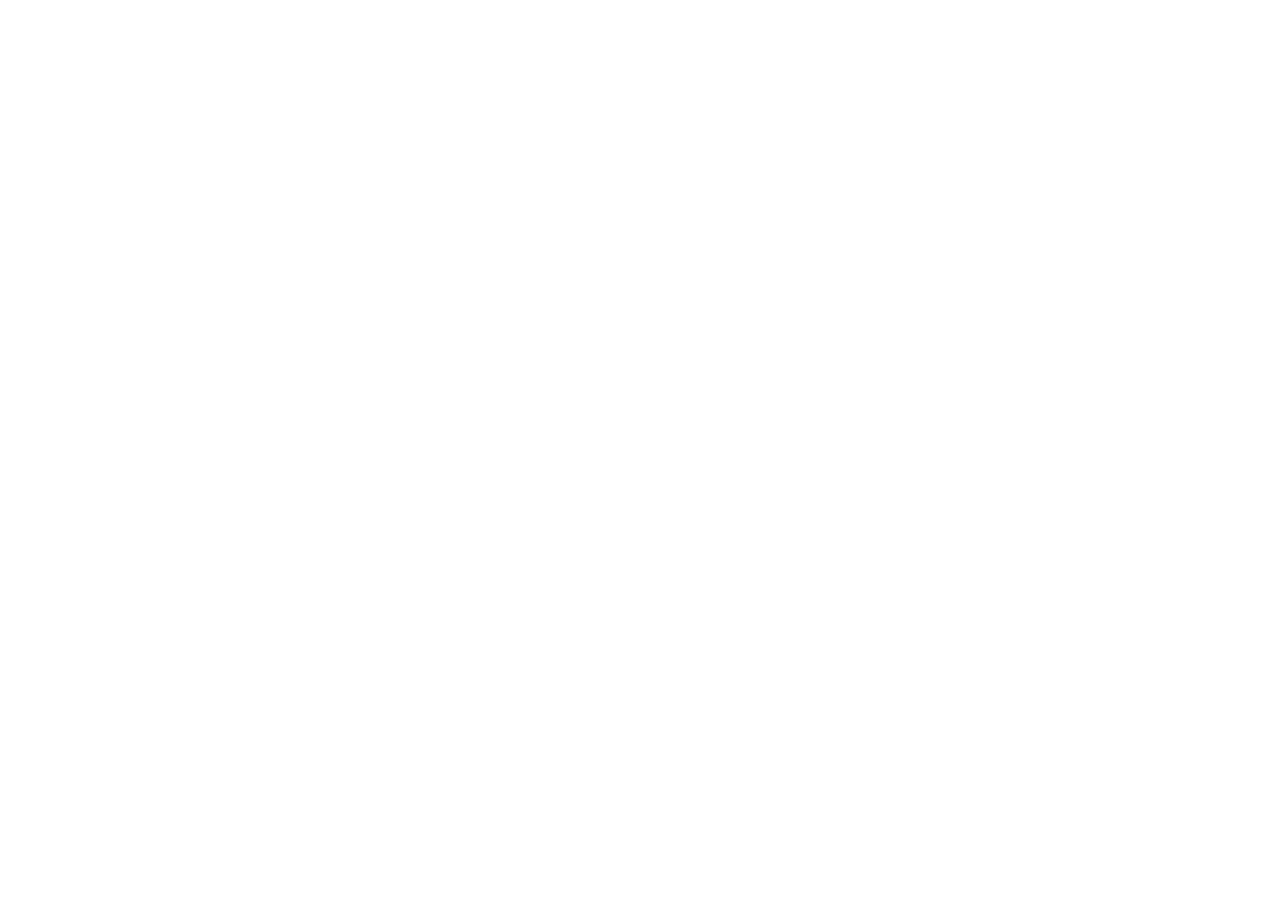
==== index.html @ 7151e8fc "test index.html" ====
<!DOCTYPE html>
<html lang="en">
<head>
    <meta charset="UTF-8">
    <meta name="viewport" content="width=device-width, initial-scale=1.0">
    <title>Testing</title>
</head>
<body>
    
</body>
</html>
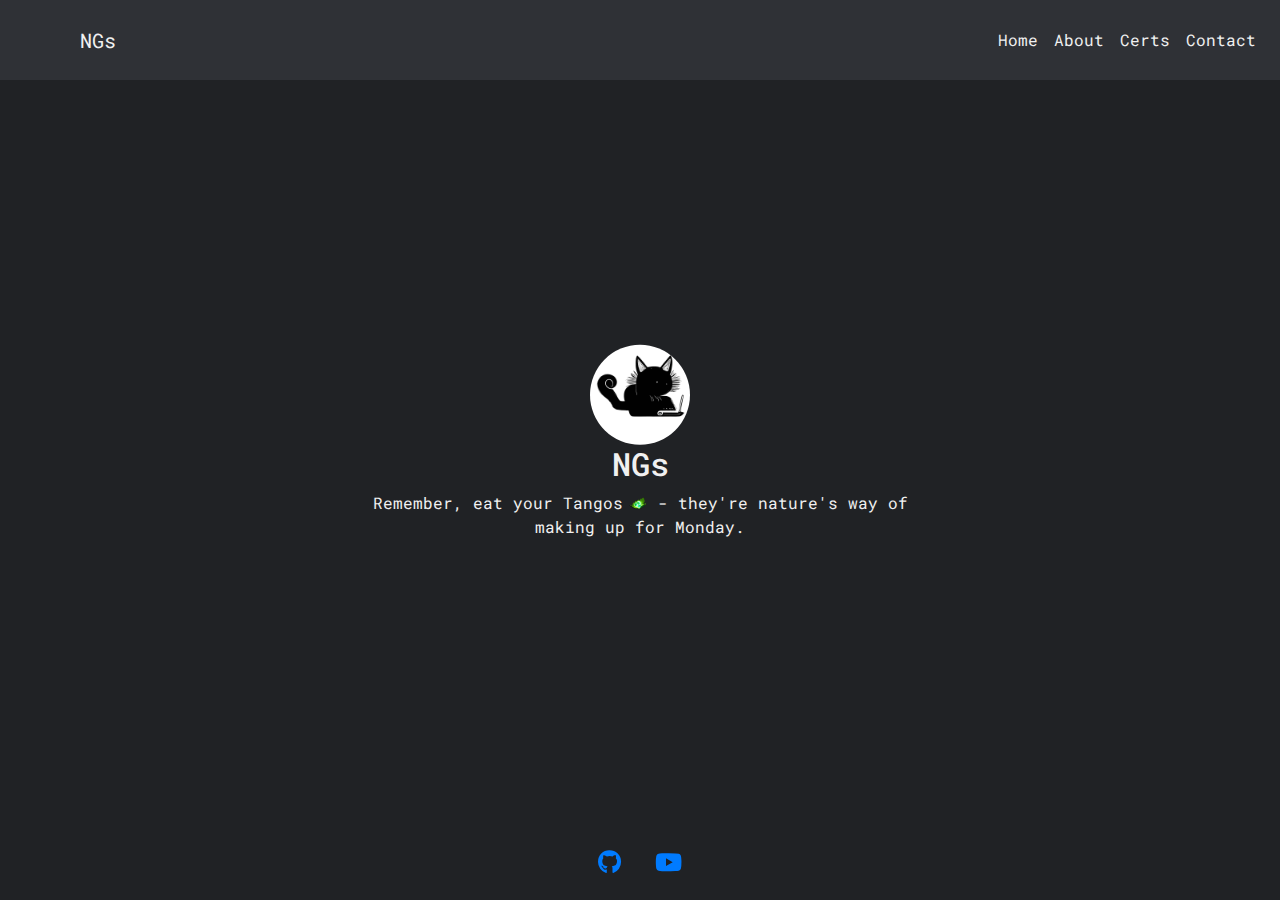
==== commit 9b07edd1: "bootstrap version" ====
--- a/index.html
+++ b/index.html
@@ -3,9 +3,138 @@
 <head>
     <meta charset="UTF-8">
     <meta name="viewport" content="width=device-width, initial-scale=1.0">
-    <title>Testing</title>
+    <title>Home Page</title>
+
+    <!-- Bootstrap CSS -->
+    <link rel="stylesheet" href="https://stackpath.bootstrapcdn.com/bootstrap/4.5.2/css/bootstrap.min.css">
+
+    <!-- Font Awesome -->
+    <link rel="stylesheet" href="https://cdnjs.cloudflare.com/ajax/libs/font-awesome/5.15.3/css/all.min.css">
+
+    <!-- Import Roboto Mono font from Google Fonts -->
+    <link href="https://fonts.googleapis.com/css2?family=Roboto+Mono:wght@400;700&display=swap" rel="stylesheet">
+
+    <style>
+        body {
+            background-color: #202225; /* Dark Theme */
+            font-family: 'Roboto Mono', monospace; /* Similar to JetBrains Mono */
+        }
+
+        .navbar {
+            background-color: #2f3136; /* Darker Theme */
+            height: 80px; /* Increase the height of the navbar */
+        }
+
+        .navbar-light .navbar-brand {
+            color: #f0f0f0; /* Light Gray */
+            margin-left: 5vw; /* Move the brand name to the left */
+        }
+
+        .navbar-light .navbar-toggler-icon {
+            background-image: url("data:image/svg+xml,%3csvg xmlns='http://www.w3.org/2000/svg' viewBox='0 0 30 30'%3e%3cpath stroke='%23f0f0f0' stroke-linecap='round' stroke-miterlimit='10' stroke-width='2' d='M4 7h22M4 15h22M4 23h22'/%3e%3c/svg%3e");
+        }
+
+        .navbar-light .navbar-nav .nav-link {
+            color: #f0f0f0; /* Light Gray */
+        }
+
+        .navbar-light .navbar-nav .nav-link:hover {
+            color: #c0c0c0; /* Dimmer White */
+        }
+
+        .navbar-light .navbar-nav .active > .nav-link {
+            color: #f0f0f0; /* Active Link Color */
+        }
+
+        .profile-picture {
+            width: 100px;
+            height: 100px;
+            border-radius: 50%;
+            background: url('./assets/Profile.png') no-repeat center center;
+            background-size: cover;
+            margin: 0 auto; /* Center the image */
+        }
+
+        .text-under {
+            color: #f0f0f0; /* Light Gray */
+            text-align: center; /* Center the text */
+        }
+
+        .group {
+            position: absolute;
+            top: 50%;
+            left: 50%;
+            transform: translate(-50%, -50%);
+            width: 80%; /* Change this as you need */
+            max-width: 560px; /* Same as the video width */
+        }
+
+        .tango {
+            height: 20px;
+            width: auto;
+            margin-left: 5px;
+        }
+
+        .footer-icons {
+            color: #f0f0f0; /* Light Gray */
+            position: fixed;
+            bottom: 20px;
+            left: 50%;
+            transform: translateX(-50%);
+            font-size: 24px; /* Change this as you need */
+        }
+
+        .footer-icons a {
+            margin: 0 10px; /* Add some space between the icons */
+        }
+    </style>
 </head>
 <body>
-    
+    <!-- Navbar -->
+    <nav class="navbar navbar-expand-lg navbar-light fixed-top">
+        <a class="navbar-brand" href="#">NGs</a>
+        <button class="navbar-toggler" type="button" data-toggle="collapse" data-target="#navbarNav" 
+                aria-controls="navbarNav" aria-expanded="false" aria-label="Toggle navigation">
+            <span class="navbar-toggler-icon"></span>
+        </button>
+        <div class="collapse navbar-collapse" id="navbarNav">
+            <ul class="navbar-nav ml-auto">
+                <li class="nav-item active">
+                    <a class="nav-link" href="#">Home <span class="sr-only">(current)</span></a>
+                </li>
+                <li class="nav-item">
+                    <a class="nav-link" href="#">About</a>
+                </li>
+                <li class="nav-item">
+                    <a class="nav-link" href="#">Certs</a>
+                </li>
+                <li class="nav-item">
+                    <a class="nav-link" href="#">Contact</a>
+                </li>
+            </ul>
+        </div>
+    </nav>
+
+    <!-- Group container -->
+    <div class="group">
+        <!-- Profile Picture -->
+        <div class="profile-picture"></div>
+
+        <!-- Text under the profile picture -->
+        <div class="text-under">
+            <h2>NGs</h2>
+            <p>Remember, eat your Tangos<img src="./assets/tango.png" class="tango"> - they're nature's way of making up for Monday.</p>
+        </div>
+    </div>
+
+    <!-- Footer Icons -->
+    <div class="footer-icons">
+        <a href="https://github.com/NGsHjodra" target="_blank"><i class="fab fa-github"></i></a>
+        <a href="https://www.youtube.com/@NGs-Hjodra" target="_blank"><i class="fab fa-youtube"></i></a>
+    </div>
+
+    <!-- jQuery and Bootstrap Bundle (includes Popper) -->
+    <script src="https://code.jquery.com/jquery-3.5.1.slim.min.js"></script>
+    <script src="https://stackpath.bootstrapcdn.com/bootstrap/4.5.2/js/bootstrap.bundle.min.js"></script>
 </body>
-</html>+</html>
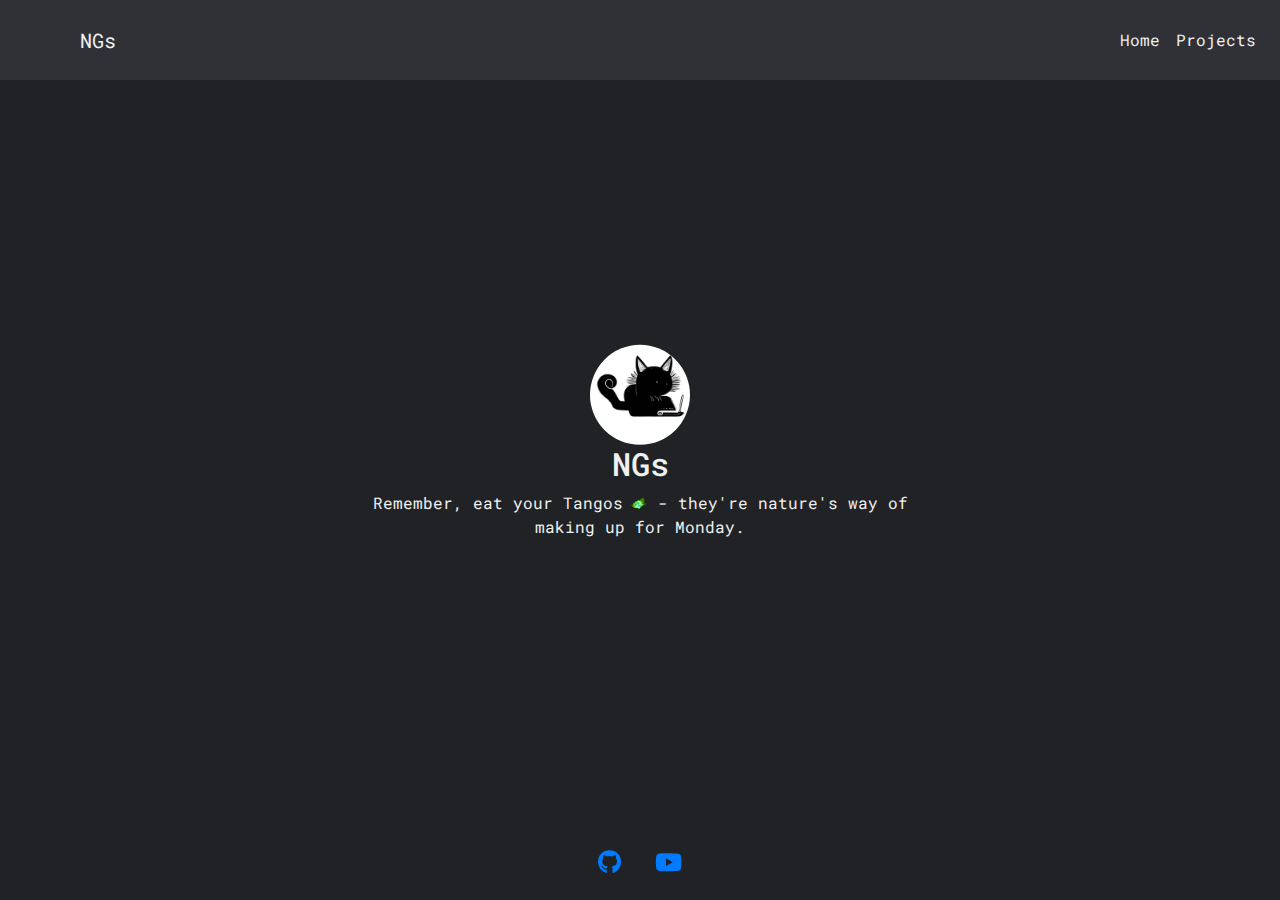
==== commit 34a44577: "re-structure navbar +project -others" ====
--- a/index.html
+++ b/index.html
@@ -100,16 +100,10 @@
         <div class="collapse navbar-collapse" id="navbarNav">
             <ul class="navbar-nav ml-auto">
                 <li class="nav-item active">
-                    <a class="nav-link" href="#">Home <span class="sr-only">(current)</span></a>
+                    <a class="nav-link" href="">Home <span class="sr-only">(current)</span></a>
                 </li>
                 <li class="nav-item">
-                    <a class="nav-link" href="#">About</a>
-                </li>
-                <li class="nav-item">
-                    <a class="nav-link" href="#">Certs</a>
-                </li>
-                <li class="nav-item">
-                    <a class="nav-link" href="#">Contact</a>
+                    <a class="nav-link" href="https://ngshjodra.github.io./projects.html">Projects</a>
                 </li>
             </ul>
         </div>
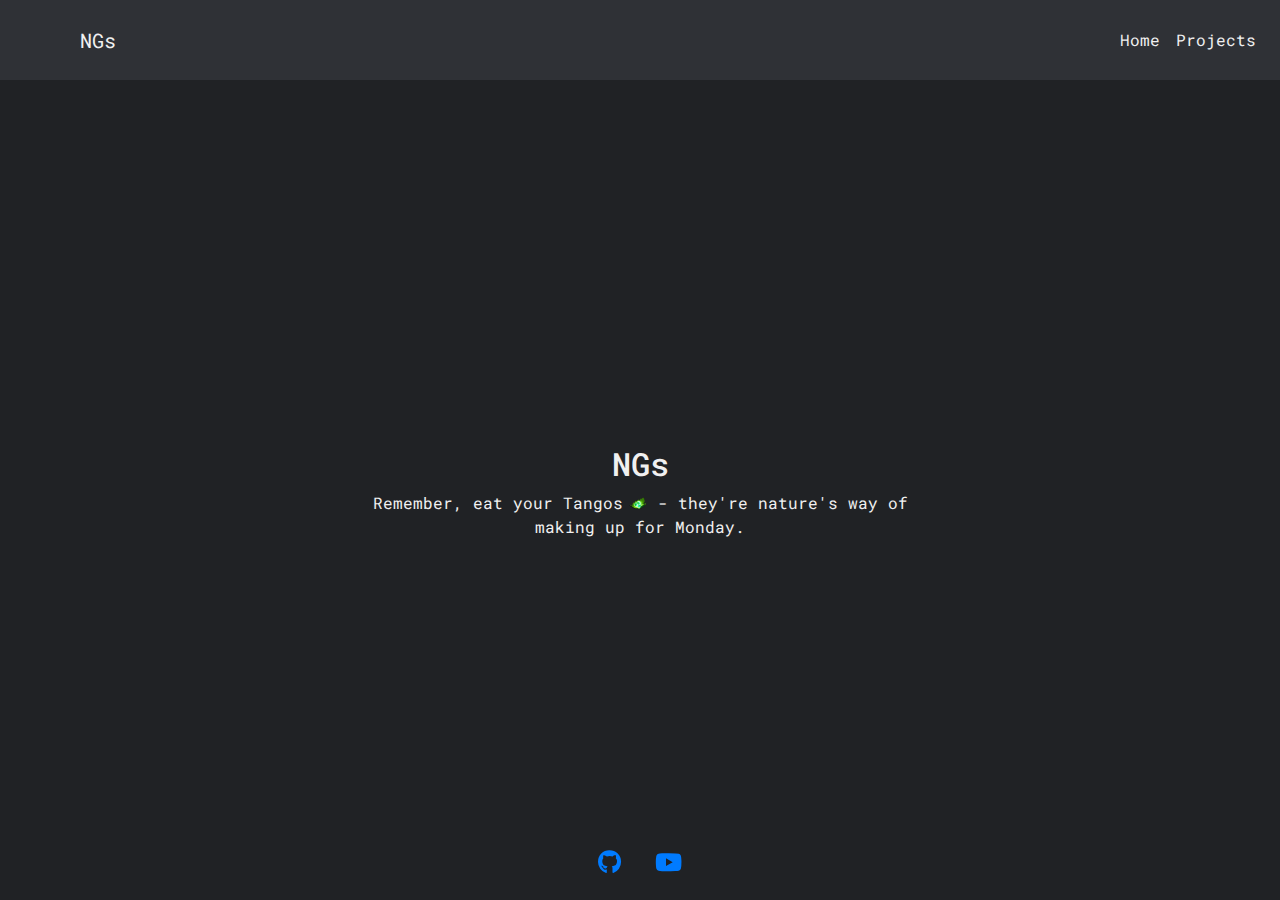
==== commit 5b5ece96: "change navbar" ====
--- a/index.html
+++ b/index.html
@@ -15,78 +15,7 @@
     <link href="https://fonts.googleapis.com/css2?family=Roboto+Mono:wght@400;700&display=swap" rel="stylesheet">
 
     <style>
-        body {
-            background-color: #202225; /* Dark Theme */
-            font-family: 'Roboto Mono', monospace; /* Similar to JetBrains Mono */
-        }
-
-        .navbar {
-            background-color: #2f3136; /* Darker Theme */
-            height: 80px; /* Increase the height of the navbar */
-        }
-
-        .navbar-light .navbar-brand {
-            color: #f0f0f0; /* Light Gray */
-            margin-left: 5vw; /* Move the brand name to the left */
-        }
-
-        .navbar-light .navbar-toggler-icon {
-            background-image: url("data:image/svg+xml,%3csvg xmlns='http://www.w3.org/2000/svg' viewBox='0 0 30 30'%3e%3cpath stroke='%23f0f0f0' stroke-linecap='round' stroke-miterlimit='10' stroke-width='2' d='M4 7h22M4 15h22M4 23h22'/%3e%3c/svg%3e");
-        }
-
-        .navbar-light .navbar-nav .nav-link {
-            color: #f0f0f0; /* Light Gray */
-        }
-
-        .navbar-light .navbar-nav .nav-link:hover {
-            color: #c0c0c0; /* Dimmer White */
-        }
-
-        .navbar-light .navbar-nav .active > .nav-link {
-            color: #f0f0f0; /* Active Link Color */
-        }
-
-        .profile-picture {
-            width: 100px;
-            height: 100px;
-            border-radius: 50%;
-            background: url('./assets/Profile.png') no-repeat center center;
-            background-size: cover;
-            margin: 0 auto; /* Center the image */
-        }
-
-        .text-under {
-            color: #f0f0f0; /* Light Gray */
-            text-align: center; /* Center the text */
-        }
-
-        .group {
-            position: absolute;
-            top: 50%;
-            left: 50%;
-            transform: translate(-50%, -50%);
-            width: 80%; /* Change this as you need */
-            max-width: 560px; /* Same as the video width */
-        }
-
-        .tango {
-            height: 20px;
-            width: auto;
-            margin-left: 5px;
-        }
-
-        .footer-icons {
-            color: #f0f0f0; /* Light Gray */
-            position: fixed;
-            bottom: 20px;
-            left: 50%;
-            transform: translateX(-50%);
-            font-size: 24px; /* Change this as you need */
-        }
-
-        .footer-icons a {
-            margin: 0 10px; /* Add some space between the icons */
-        }
+        @import url('./css/style.css');
     </style>
 </head>
 <body>
